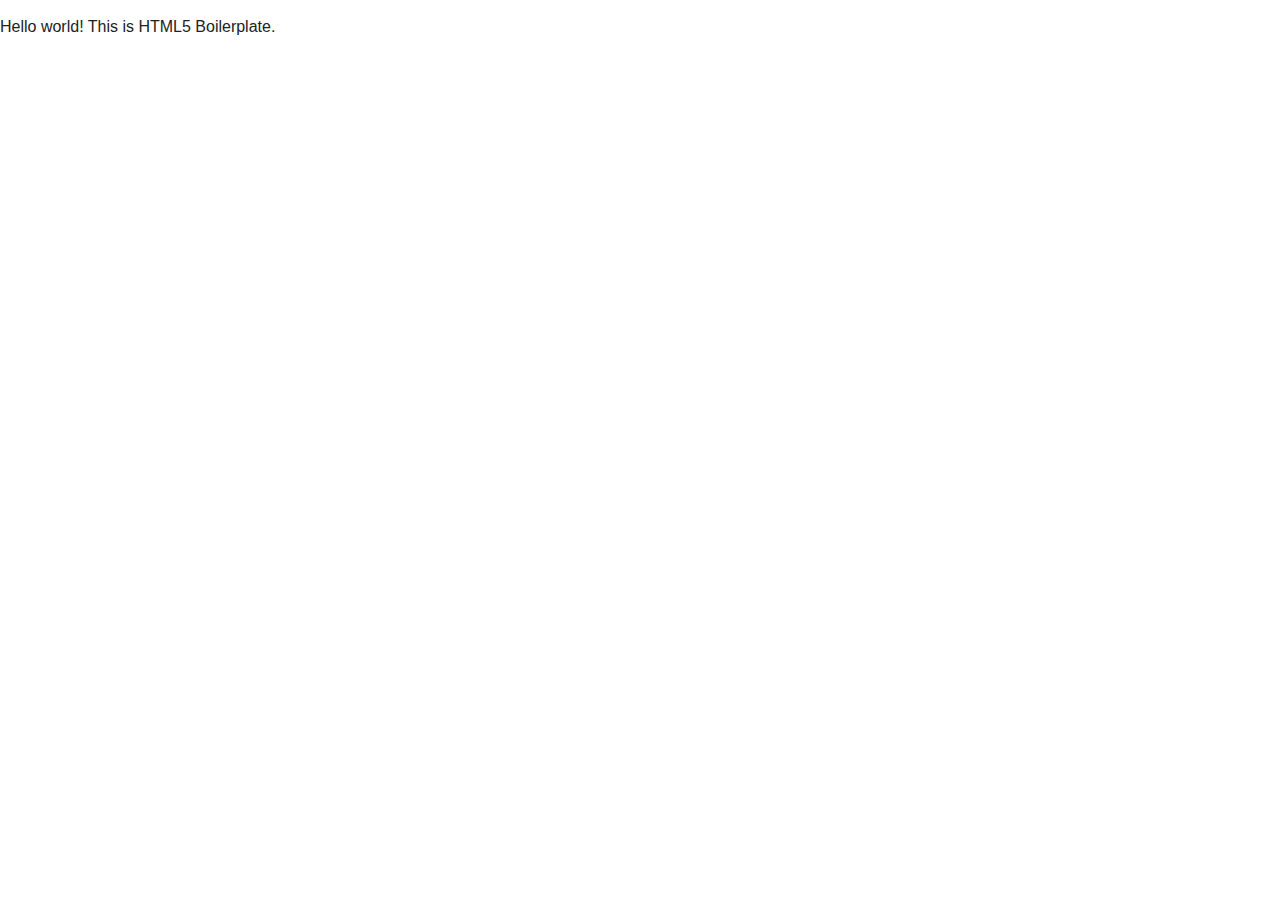
==== index.html @ c282a175 "first init" ====
<!doctype html>
<html class="no-js" lang="">
    <head>
        <meta charset="utf-8">
        <meta http-equiv="x-ua-compatible" content="ie=edge">
        <title></title>
        <meta name="description" content="">
        <meta name="viewport" content="width=device-width, initial-scale=1">

        <link rel="apple-touch-icon" href="apple-touch-icon.png">
        <!-- Place favicon.ico in the root directory -->

        <link rel="stylesheet" href="css/normalize.css">
        <link rel="stylesheet" href="css/main.css">
        <script src="js/vendor/modernizr-2.8.3.min.js"></script>
    </head>
    <body>
        <!--[if lt IE 8]>
            <p class="browserupgrade">You are using an <strong>outdated</strong> browser. Please <a href="http://browsehappy.com/">upgrade your browser</a> to improve your experience.</p>
        <![endif]-->

        <!-- Add your site or application content here -->
        <p>Hello world! This is HTML5 Boilerplate.</p>

        <script src="https://code.jquery.com/jquery-1.12.0.min.js"></script>
        <script>window.jQuery || document.write('<script src="js/vendor/jquery-1.12.0.min.js"><\/script>')</script>
        <script src="js/plugins.js"></script>
        <script src="js/main.js"></script>

        <!-- Google Analytics: change UA-XXXXX-X to be your site's ID. -->
        <script>
            (function(b,o,i,l,e,r){b.GoogleAnalyticsObject=l;b[l]||(b[l]=
            function(){(b[l].q=b[l].q||[]).push(arguments)});b[l].l=+new Date;
            e=o.createElement(i);r=o.getElementsByTagName(i)[0];
            e.src='https://www.google-analytics.com/analytics.js';
            r.parentNode.insertBefore(e,r)}(window,document,'script','ga'));
            ga('create','UA-XXXXX-X','auto');ga('send','pageview');
        </script>
    </body>
</html>
---- css/main.css ----
/*! HTML5 Boilerplate v5.3.0 | MIT License | https://html5boilerplate.com/ */

/*
 * What follows is the result of much research on cross-browser styling.
 * Credit left inline and big thanks to Nicolas Gallagher, Jonathan Neal,
 * Kroc Camen, and the H5BP dev community and team.
 */

/* ==========================================================================
   Base styles: opinionated defaults
   ========================================================================== */

html {
    color: #222;
    font-size: 1em;
    line-height: 1.4;
}

/*
 * Remove text-shadow in selection highlight:
 * https://twitter.com/miketaylr/status/12228805301
 *
 * These selection rule sets have to be separate.
 * Customize the background color to match your design.
 */

::-moz-selection {
    background: #b3d4fc;
    text-shadow: none;
}

::selection {
    background: #b3d4fc;
    text-shadow: none;
}

/*
 * A better looking default horizontal rule
 */

hr {
    display: block;
    height: 1px;
    border: 0;
    border-top: 1px solid #ccc;
    margin: 1em 0;
    padding: 0;
}

/*
 * Remove the gap between audio, canvas, iframes,
 * images, videos and the bottom of their containers:
 * https://github.com/h5bp/html5-boilerplate/issues/440
 */

audio,
canvas,
iframe,
img,
svg,
video {
    vertical-align: middle;
}

/*
 * Remove default fieldset styles.
 */

fieldset {
    border: 0;
    margin: 0;
    padding: 0;
}

/*
 * Allow only vertical resizing of textareas.
 */

textarea {
    resize: vertical;
}

/* ==========================================================================
   Browser Upgrade Prompt
   ========================================================================== */

.browserupgrade {
    margin: 0.2em 0;
    background: #ccc;
    color: #000;
    padding: 0.2em 0;
}

/* ==========================================================================
   Author's custom styles
   ========================================================================== */

















/* ==========================================================================
   Helper classes
   ========================================================================== */

/*
 * Hide visually and from screen readers
 */

.hidden {
    display: none !important;
}

/*
 * Hide only visually, but have it available for screen readers:
 * http://snook.ca/archives/html_and_css/hiding-content-for-accessibility
 */

.visuallyhidden {
    border: 0;
    clip: rect(0 0 0 0);
    height: 1px;
    margin: -1px;
    overflow: hidden;
    padding: 0;
    position: absolute;
    width: 1px;
}

/*
 * Extends the .visuallyhidden class to allow the element
 * to be focusable when navigated to via the keyboard:
 * https://www.drupal.org/node/897638
 */

.visuallyhidden.focusable:active,
.visuallyhidden.focusable:focus {
    clip: auto;
    height: auto;
    margin: 0;
    overflow: visible;
    position: static;
    width: auto;
}

/*
 * Hide visually and from screen readers, but maintain layout
 */

.invisible {
    visibility: hidden;
}

/*
 * Clearfix: contain floats
 *
 * For modern browsers
 * 1. The space content is one way to avoid an Opera bug when the
 *    `contenteditable` attribute is included anywhere else in the document.
 *    Otherwise it causes space to appear at the top and bottom of elements
 *    that receive the `clearfix` class.
 * 2. The use of `table` rather than `block` is only necessary if using
 *    `:before` to contain the top-margins of child elements.
 */

.clearfix:before,
.clearfix:after {
    content: " "; /* 1 */
    display: table; /* 2 */
}

.clearfix:after {
    clear: both;
}

/* ==========================================================================
   EXAMPLE Media Queries for Responsive Design.
   These examples override the primary ('mobile first') styles.
   Modify as content requires.
   ========================================================================== */

@media only screen and (min-width: 35em) {
    /* Style adjustments for viewports that meet the condition */
}

@media print,
       (-webkit-min-device-pixel-ratio: 1.25),
       (min-resolution: 1.25dppx),
       (min-resolution: 120dpi) {
    /* Style adjustments for high resolution devices */
}

/* ==========================================================================
   Print styles.
   Inlined to avoid the additional HTTP request:
   http://www.phpied.com/delay-loading-your-print-css/
   ========================================================================== */

@media print {
    *,
    *:before,
    *:after,
    *:first-letter,
    *:first-line {
        background: transparent !important;
        color: #000 !important; /* Black prints faster:
                                   http://www.sanbeiji.com/archives/953 */
        box-shadow: none !important;
        text-shadow: none !important;
    }

    a,
    a:visited {
        text-decoration: underline;
    }

    a[href]:after {
        content: " (" attr(href) ")";
    }

    abbr[title]:after {
        content: " (" attr(title) ")";
    }

    /*
     * Don't show links that are fragment identifiers,
     * or use the `javascript:` pseudo protocol
     */

    a[href^="#"]:after,
    a[href^="javascript:"]:after {
        content: "";
    }

    pre,
    blockquote {
        border: 1px solid #999;
        page-break-inside: avoid;
    }

    /*
     * Printing Tables:
     * http://css-discuss.incutio.com/wiki/Printing_Tables
     */

    thead {
        display: table-header-group;
    }

    tr,
    img {
        page-break-inside: avoid;
    }

    img {
        max-width: 100% !important;
    }

    p,
    h2,
    h3 {
        orphans: 3;
        widows: 3;
    }

    h2,
    h3 {
        page-break-after: avoid;
    }
}
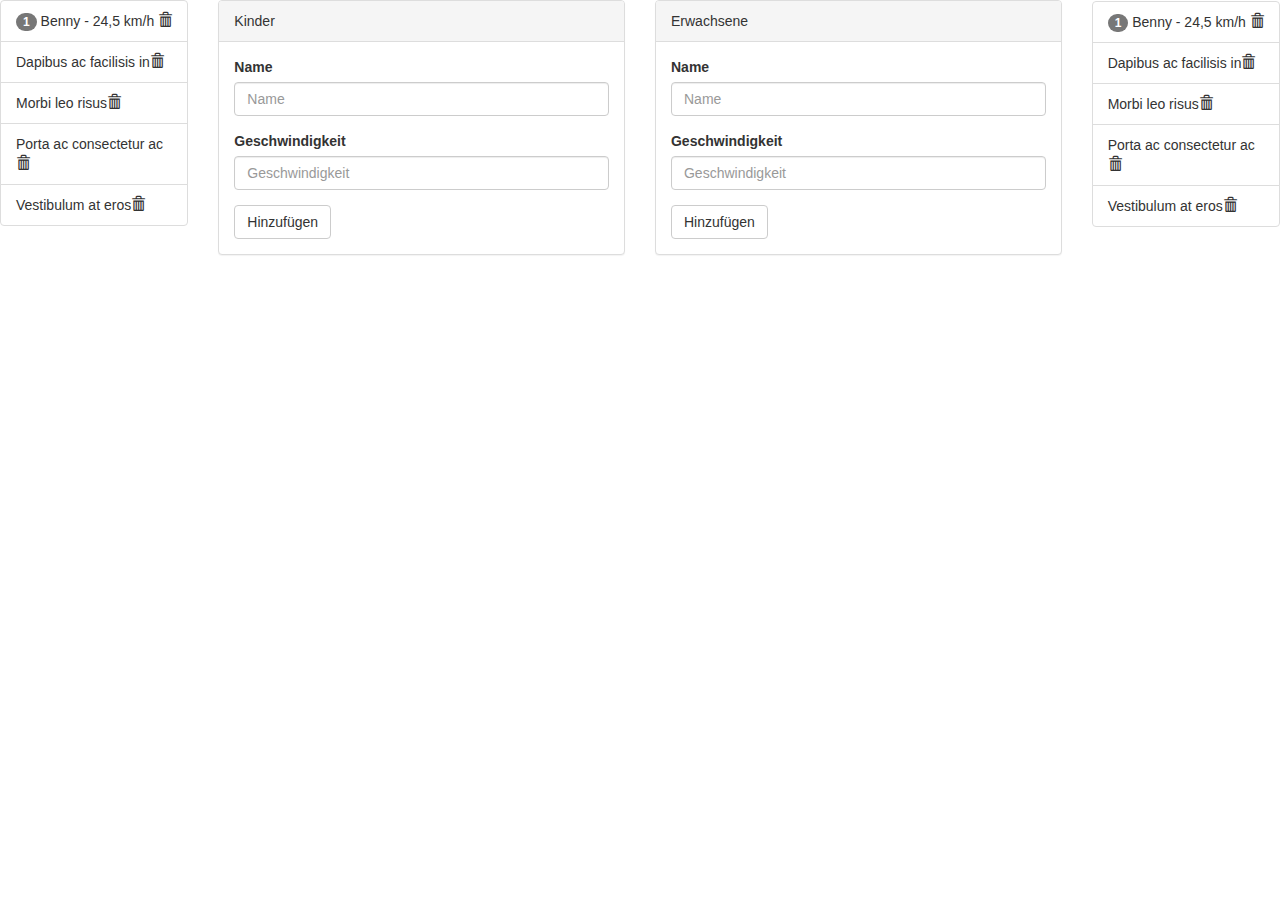
==== commit 78c57e1d: "adding items workes" ====
--- a/index.html
+++ b/index.html
@@ -6,6 +6,15 @@
         <title></title>
         <meta name="description" content="">
         <meta name="viewport" content="width=device-width, initial-scale=1">
+
+        <script src="https://ajax.googleapis.com/ajax/libs/jquery/3.2.1/jquery.min.js"></script>
+
+        <!-- Latest compiled and minified CSS -->
+        <link rel="stylesheet" href="https://maxcdn.bootstrapcdn.com/bootstrap/3.3.7/css/bootstrap.min.css" integrity="sha384-BVYiiSIFeK1dGmJRAkycuHAHRg32OmUcww7on3RYdg4Va+PmSTsz/K68vbdEjh4u" crossorigin="anonymous">
+
+        <!-- Latest compiled and minified JavaScript -->
+        <script src="https://maxcdn.bootstrapcdn.com/bootstrap/3.3.7/js/bootstrap.min.js" integrity="sha384-Tc5IQib027qvyjSMfHjOMaLkfuWVxZxUPnCJA7l2mCWNIpG9mGCD8wGNIcPD7Txa" crossorigin="anonymous"></script>
+
 
         <link rel="apple-touch-icon" href="apple-touch-icon.png">
         <!-- Place favicon.ico in the root directory -->
@@ -19,22 +28,75 @@
             <p class="browserupgrade">You are using an <strong>outdated</strong> browser. Please <a href="http://browsehappy.com/">upgrade your browser</a> to improve your experience.</p>
         <![endif]-->
 
-        <!-- Add your site or application content here -->
-        <p>Hello world! This is HTML5 Boilerplate.</p>
+        <div class="row">
+            <div class="col-md-2">
+                <div class="scrollwrapper ">
+                    <ul id="child_list" class="list-group">
+                        <li class="list-group-item"> <span class="badge">1</span> Benny - 24,5 km/h <div class="align_right"><span class="glyphicon glyphicon-trash" aria-hidden="true"></span></div></li>
+                        <li class="list-group-item">Dapibus ac facilisis in<span class="glyphicon glyphicon-trash" aria-hidden="true"></span></li>
+                        <li class="list-group-item">Morbi leo risus<span class="glyphicon glyphicon-trash" aria-hidden="true"></span></li>
+                        <li class="list-group-item">Porta ac consectetur ac<span class="glyphicon glyphicon-trash" aria-hidden="true"></span></li>
+                        <li class="list-group-item">Vestibulum at eros<span class="glyphicon glyphicon-trash" aria-hidden="true"></span></li>
+                    </ul>
+                </div>
+            </div>
 
-        <script src="https://code.jquery.com/jquery-1.12.0.min.js"></script>
-        <script>window.jQuery || document.write('<script src="js/vendor/jquery-1.12.0.min.js"><\/script>')</script>
+            <div class="col-md-4 ">
+                <div class="panel panel-default">
+                    <div class="panel-heading">Kinder</div>
+                    <div class="panel-body">
+                        <form id="child_input" action="#">
+                            <div class="form-group">
+                                <label for="child_name_input">Name</label>
+                                <input type="text" name="name" class="form-control" id="child_name_input" placeholder="Name">
+                            </div>
+                            <div class="form-group">
+                                <label for="child_speed_input">Geschwindigkeit</label>
+                                <input type="text" name="speed" class="form-control" id="child_speed_input" placeholder="Geschwindigkeit">
+                            </div>
+                            <button type="submit" class="btn btn-default">Hinzufügen</button>
+                        </form>
+                    </div>
+                </div>
+
+            </div>
+            <div class="col-md-4">
+                <div class="panel panel-default">
+                    <div class="panel-heading">Erwachsene</div>
+                    <div class="panel-body">
+                        <form id="parent_input" action="#">
+                            <div class="form-group">
+                                <label for="parent_name_input">Name</label>
+                                <input type="text" name="name" class="form-control" id="parent_name_input" placeholder="Name">
+                            </div>
+                            <div class="form-group">
+                                <label for="parent_speed_input">Geschwindigkeit</label>
+                                <input type="text" name="speed" class="form-control" id="parent_speed_input" placeholder="Geschwindigkeit">
+                            </div>
+                            <button type="submit" class="btn btn-default">Hinzufügen</button>
+                        </form>
+                    </div>
+                </div>
+            </div>
+            <div class="col-md-1">
+
+            </div>
+            <div class="col-md-2">
+                <div class="scrollwrapper">
+                    <ul id="parent_list" class="list-group">
+                        <li class="list-group-item"> <span class="badge">1</span> Benny - 24,5 km/h <div class="align_right"><span class="glyphicon glyphicon-trash" aria-hidden="true"></span></div></li>
+                        <li class="list-group-item">Dapibus ac facilisis in<span class="glyphicon glyphicon-trash" aria-hidden="true"></span></li>
+                        <li class="list-group-item">Morbi leo risus<span class="glyphicon glyphicon-trash" aria-hidden="true"></span></li>
+                        <li class="list-group-item">Porta ac consectetur ac<span class="glyphicon glyphicon-trash" aria-hidden="true"></span></li>
+                        <li class="list-group-item">Vestibulum at eros<span class="glyphicon glyphicon-trash" aria-hidden="true"></span></li>
+                    </ul>
+                </div>
+            </div>
+        </div>
+
         <script src="js/plugins.js"></script>
         <script src="js/main.js"></script>
 
-        <!-- Google Analytics: change UA-XXXXX-X to be your site's ID. -->
-        <script>
-            (function(b,o,i,l,e,r){b.GoogleAnalyticsObject=l;b[l]||(b[l]=
-            function(){(b[l].q=b[l].q||[]).push(arguments)});b[l].l=+new Date;
-            e=o.createElement(i);r=o.getElementsByTagName(i)[0];
-            e.src='https://www.google-analytics.com/analytics.js';
-            r.parentNode.insertBefore(e,r)}(window,document,'script','ga'));
-            ga('create','UA-XXXXX-X','auto');ga('send','pageview');
-        </script>
+
     </body>
 </html>
--- a/css/main.css
+++ b/css/main.css
@@ -280,3 +280,17 @@
         page-break-after: avoid;
     }
 }
+
+
+.scrollwrapper {
+    height: 100%;
+    overflow-y: scroll;
+}
+.align_right {
+    text-align: right;
+    float: right;
+    cursor: pointer;
+}
+.badge {
+    float: none !important;
+}
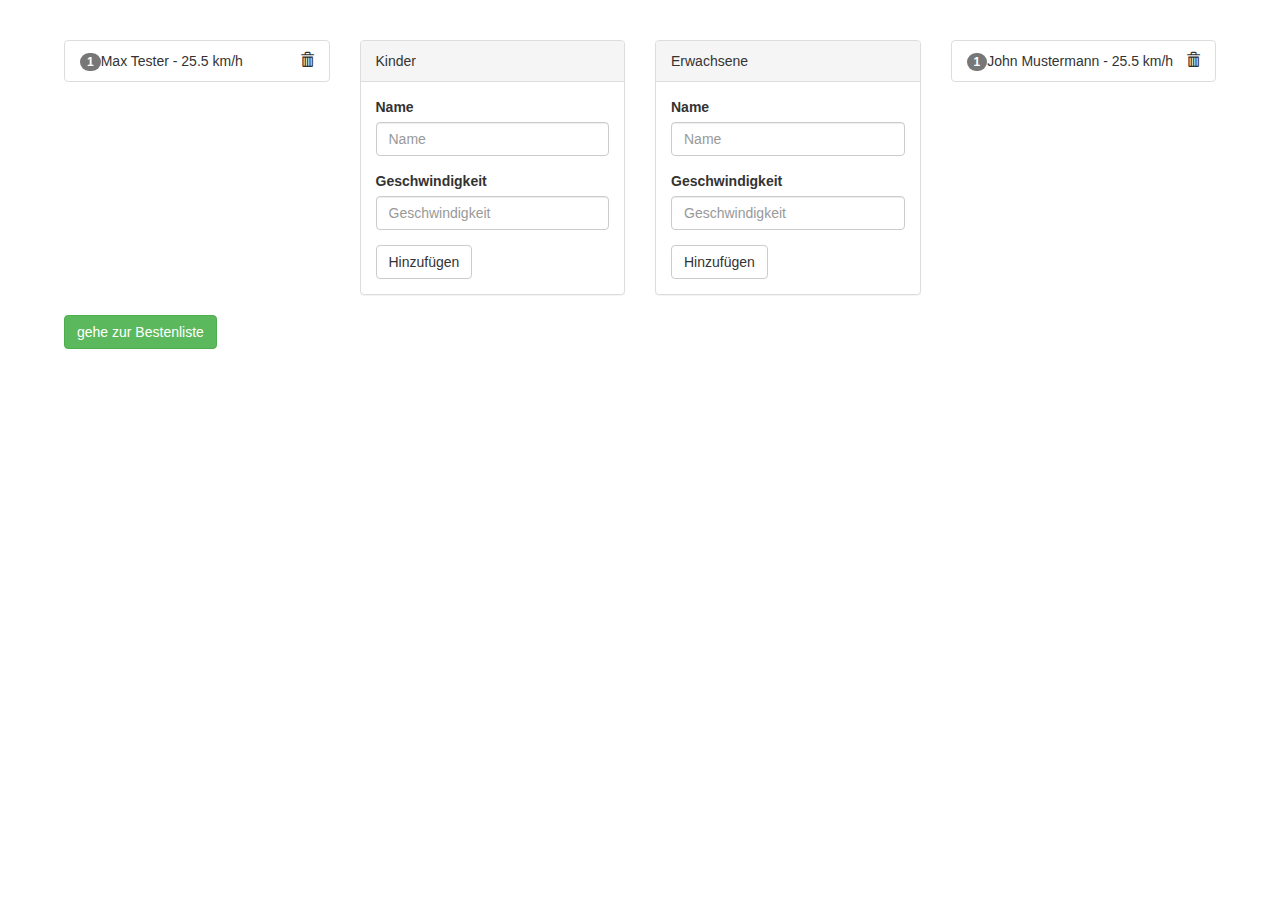
==== commit 569d7406: "works already very well" ====
--- a/index.html
+++ b/index.html
@@ -1,102 +1,120 @@
 <!doctype html>
 <html class="no-js" lang="">
-    <head>
-        <meta charset="utf-8">
-        <meta http-equiv="x-ua-compatible" content="ie=edge">
-        <title></title>
-        <meta name="description" content="">
-        <meta name="viewport" content="width=device-width, initial-scale=1">
+<head>
+    <meta charset="utf-8">
+    <meta http-equiv="x-ua-compatible" content="ie=edge">
+    <title></title>
+    <meta name="description" content="">
+    <meta name="viewport" content="width=device-width, initial-scale=1">
 
-        <script src="https://ajax.googleapis.com/ajax/libs/jquery/3.2.1/jquery.min.js"></script>
+    <script src="https://ajax.googleapis.com/ajax/libs/jquery/3.2.1/jquery.min.js"></script>
 
-        <!-- Latest compiled and minified CSS -->
-        <link rel="stylesheet" href="https://maxcdn.bootstrapcdn.com/bootstrap/3.3.7/css/bootstrap.min.css" integrity="sha384-BVYiiSIFeK1dGmJRAkycuHAHRg32OmUcww7on3RYdg4Va+PmSTsz/K68vbdEjh4u" crossorigin="anonymous">
+    <!-- Latest compiled and minified CSS -->
+    <link rel="stylesheet" href="https://maxcdn.bootstrapcdn.com/bootstrap/3.3.7/css/bootstrap.min.css"
+          integrity="sha384-BVYiiSIFeK1dGmJRAkycuHAHRg32OmUcww7on3RYdg4Va+PmSTsz/K68vbdEjh4u" crossorigin="anonymous">
 
-        <!-- Latest compiled and minified JavaScript -->
-        <script src="https://maxcdn.bootstrapcdn.com/bootstrap/3.3.7/js/bootstrap.min.js" integrity="sha384-Tc5IQib027qvyjSMfHjOMaLkfuWVxZxUPnCJA7l2mCWNIpG9mGCD8wGNIcPD7Txa" crossorigin="anonymous"></script>
+    <!-- Latest compiled and minified JavaScript -->
+    <script src="https://maxcdn.bootstrapcdn.com/bootstrap/3.3.7/js/bootstrap.min.js"
+            integrity="sha384-Tc5IQib027qvyjSMfHjOMaLkfuWVxZxUPnCJA7l2mCWNIpG9mGCD8wGNIcPD7Txa"
+            crossorigin="anonymous"></script>
 
 
-        <link rel="apple-touch-icon" href="apple-touch-icon.png">
-        <!-- Place favicon.ico in the root directory -->
+    <link rel="apple-touch-icon" href="apple-touch-icon.png">
+    <!-- Place favicon.ico in the root directory -->
 
-        <link rel="stylesheet" href="css/normalize.css">
-        <link rel="stylesheet" href="css/main.css">
-        <script src="js/vendor/modernizr-2.8.3.min.js"></script>
-    </head>
-    <body>
-        <!--[if lt IE 8]>
-            <p class="browserupgrade">You are using an <strong>outdated</strong> browser. Please <a href="http://browsehappy.com/">upgrade your browser</a> to improve your experience.</p>
-        <![endif]-->
+    <link rel="stylesheet" href="css/normalize.css">
+    <link rel="stylesheet" href="css/main.css">
+    <script src="js/vendor/modernizr-2.8.3.min.js"></script>
+</head>
+<body>
+<div class="pagewrapper">
 
-        <div class="row">
-            <div class="col-md-2">
-                <div class="scrollwrapper ">
-                    <ul id="child_list" class="list-group">
-                        <li class="list-group-item"> <span class="badge">1</span> Benny - 24,5 km/h <div class="align_right"><span class="glyphicon glyphicon-trash" aria-hidden="true"></span></div></li>
-                        <li class="list-group-item">Dapibus ac facilisis in<span class="glyphicon glyphicon-trash" aria-hidden="true"></span></li>
-                        <li class="list-group-item">Morbi leo risus<span class="glyphicon glyphicon-trash" aria-hidden="true"></span></li>
-                        <li class="list-group-item">Porta ac consectetur ac<span class="glyphicon glyphicon-trash" aria-hidden="true"></span></li>
-                        <li class="list-group-item">Vestibulum at eros<span class="glyphicon glyphicon-trash" aria-hidden="true"></span></li>
-                    </ul>
+    <!--[if lt IE 8]>
+    <p class="browserupgrade">You are using an <strong>outdated</strong> browser. Please <a
+        href="http://browsehappy.com/">upgrade your browser</a> to improve your experience.</p>
+    <![endif]-->
+
+    <div class="row">
+        <div class="col-md-3">
+            <div class="scrollwrapper ">
+                <ul id="child_list" class="list-group">
+                </ul>
+            </div>
+        </div>
+
+        <div class="col-md-3 ">
+            <div class="panel panel-default">
+                <div class="panel-heading">Kinder</div>
+                <div class="panel-body">
+                    <form id="child_input" action="#">
+                        <div class="form-group">
+                            <label for="child_name_input">Name</label>
+                            <input type="text"
+                                   name="name"
+                                   class="form-control"
+                                   id="child_name_input"
+                                   placeholder="Name"
+                                   required="true">
+                        </div>
+                        <div class="form-group">
+                            <label for="child_speed_input">Geschwindigkeit</label>
+                            <input type="number"
+                                   step=any
+                                   name="speed"
+                                   class="form-control"
+                                   id="child_speed_input"
+                                   placeholder="Geschwindigkeit"
+                                   required="true">
+                        </div>
+                        <button type="submit" class="btn btn-default">Hinzufügen</button>
+                    </form>
                 </div>
             </div>
 
-            <div class="col-md-4 ">
-                <div class="panel panel-default">
-                    <div class="panel-heading">Kinder</div>
-                    <div class="panel-body">
-                        <form id="child_input" action="#">
-                            <div class="form-group">
-                                <label for="child_name_input">Name</label>
-                                <input type="text" name="name" class="form-control" id="child_name_input" placeholder="Name">
-                            </div>
-                            <div class="form-group">
-                                <label for="child_speed_input">Geschwindigkeit</label>
-                                <input type="text" name="speed" class="form-control" id="child_speed_input" placeholder="Geschwindigkeit">
-                            </div>
-                            <button type="submit" class="btn btn-default">Hinzufügen</button>
-                        </form>
-                    </div>
-                </div>
-
-            </div>
-            <div class="col-md-4">
-                <div class="panel panel-default">
-                    <div class="panel-heading">Erwachsene</div>
-                    <div class="panel-body">
-                        <form id="parent_input" action="#">
-                            <div class="form-group">
-                                <label for="parent_name_input">Name</label>
-                                <input type="text" name="name" class="form-control" id="parent_name_input" placeholder="Name">
-                            </div>
-                            <div class="form-group">
-                                <label for="parent_speed_input">Geschwindigkeit</label>
-                                <input type="text" name="speed" class="form-control" id="parent_speed_input" placeholder="Geschwindigkeit">
-                            </div>
-                            <button type="submit" class="btn btn-default">Hinzufügen</button>
-                        </form>
-                    </div>
-                </div>
-            </div>
-            <div class="col-md-1">
-
-            </div>
-            <div class="col-md-2">
-                <div class="scrollwrapper">
-                    <ul id="parent_list" class="list-group">
-                        <li class="list-group-item"> <span class="badge">1</span> Benny - 24,5 km/h <div class="align_right"><span class="glyphicon glyphicon-trash" aria-hidden="true"></span></div></li>
-                        <li class="list-group-item">Dapibus ac facilisis in<span class="glyphicon glyphicon-trash" aria-hidden="true"></span></li>
-                        <li class="list-group-item">Morbi leo risus<span class="glyphicon glyphicon-trash" aria-hidden="true"></span></li>
-                        <li class="list-group-item">Porta ac consectetur ac<span class="glyphicon glyphicon-trash" aria-hidden="true"></span></li>
-                        <li class="list-group-item">Vestibulum at eros<span class="glyphicon glyphicon-trash" aria-hidden="true"></span></li>
-                    </ul>
+        </div>
+        <div class="col-md-3">
+            <div class="panel panel-default">
+                <div class="panel-heading">Erwachsene</div>
+                <div class="panel-body">
+                    <form id="parent_input" action="#">
+                        <div class="form-group">
+                            <label for="parent_name_input">Name</label>
+                            <input type="text"
+                                   name="name"
+                                   class="form-control"
+                                   id="parent_name_input"
+                                   placeholder="Name"
+                                   required="true">
+                        </div>
+                        <div class="form-group">
+                            <label for="parent_speed_input">Geschwindigkeit</label>
+                            <input type="number"
+                                   step=any
+                                   name="speed"
+                                   class="form-control"
+                                   id="parent_speed_input"
+                                   placeholder="Geschwindigkeit"
+                                   required="true">
+                        </div>
+                        <button type="submit" class="btn btn-default">Hinzufügen</button>
+                    </form>
                 </div>
             </div>
         </div>
 
-        <script src="js/plugins.js"></script>
-        <script src="js/main.js"></script>
+        <div class="col-md-3">
+            <div class="scrollwrapper">
+                <ul id="parent_list" class="list-group">
+                </ul>
+            </div>
+        </div>
+    </div>
+    <a href="board.html" role="button" target="_blank" class="btn btn-success btn-large">gehe zur Bestenliste</a>
 
 
-    </body>
+    <script src="js/plugins.js"></script>
+    <script src="js/main.js"></script>
+
+</div>
+</body>
 </html>
--- a/css/main.css
+++ b/css/main.css
@@ -281,9 +281,15 @@
     }
 }
 
+.pagewrapper {
+    width: 90%;
+    margin: auto;
+    padding: 40px  0px;
+}
+
 
 .scrollwrapper {
-    height: 100%;
+    max-height: 90vh;
     overflow-y: scroll;
 }
 .align_right {
@@ -294,3 +300,15 @@
 .badge {
     float: none !important;
 }
+
+.logowrapper {
+    position: fixed;
+    right: 5%;
+    bottom: 5%;
+    max-width: 40%;
+
+}
+.logowrapper img {
+    width: 100%;
+    height: auto;
+}
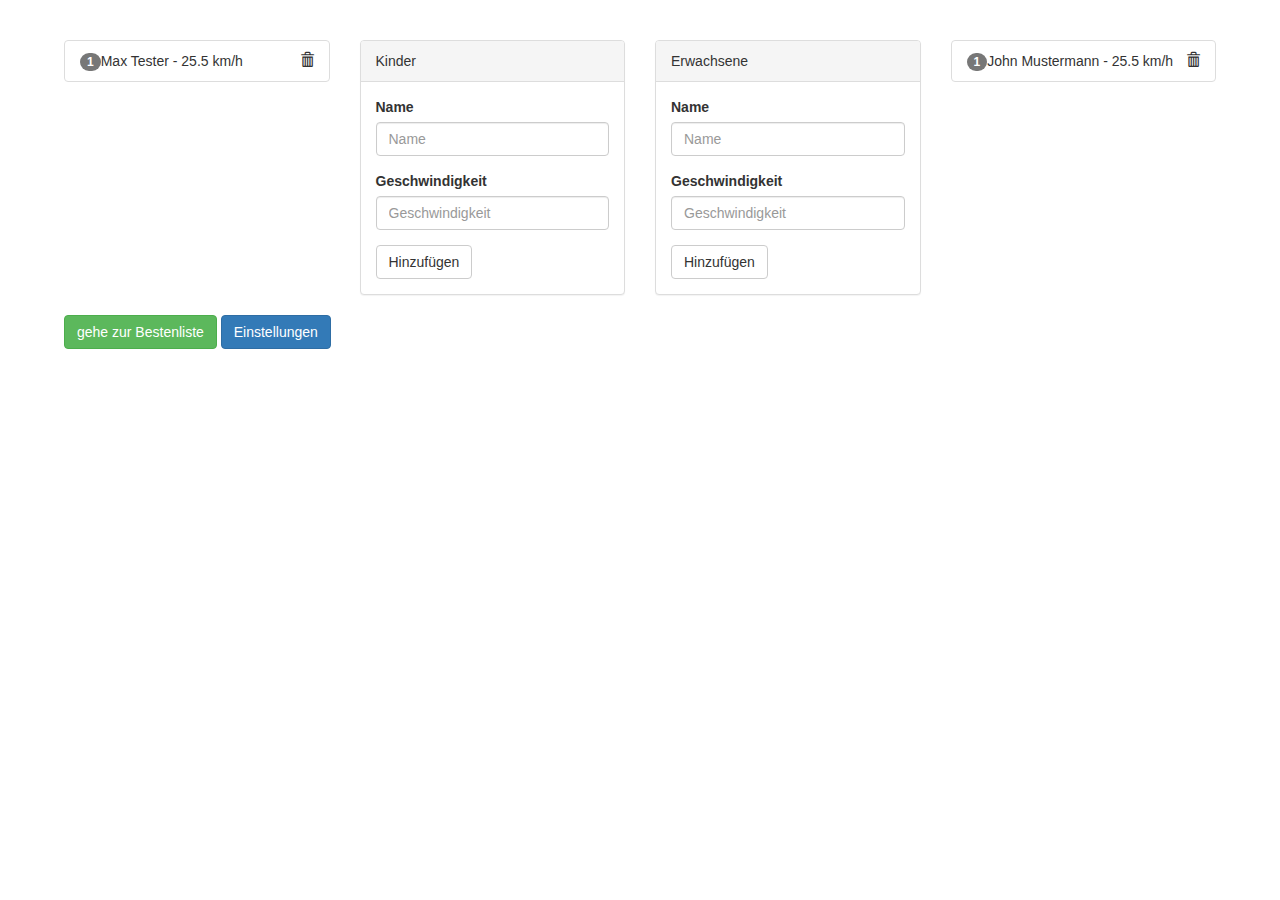
==== commit 34be05de: "added settings to page" ====
--- a/index.html
+++ b/index.html
@@ -7,16 +7,13 @@
     <meta name="description" content="">
     <meta name="viewport" content="width=device-width, initial-scale=1">
 
-    <script src="https://ajax.googleapis.com/ajax/libs/jquery/3.2.1/jquery.min.js"></script>
+    <script src="js/vendor/jquery-1.12.0.min.js"></script>
 
     <!-- Latest compiled and minified CSS -->
-    <link rel="stylesheet" href="https://maxcdn.bootstrapcdn.com/bootstrap/3.3.7/css/bootstrap.min.css"
-          integrity="sha384-BVYiiSIFeK1dGmJRAkycuHAHRg32OmUcww7on3RYdg4Va+PmSTsz/K68vbdEjh4u" crossorigin="anonymous">
+    <link rel="stylesheet" href="css/bootstrap.min.css">
 
     <!-- Latest compiled and minified JavaScript -->
-    <script src="https://maxcdn.bootstrapcdn.com/bootstrap/3.3.7/js/bootstrap.min.js"
-            integrity="sha384-Tc5IQib027qvyjSMfHjOMaLkfuWVxZxUPnCJA7l2mCWNIpG9mGCD8wGNIcPD7Txa"
-            crossorigin="anonymous"></script>
+    <script src="js/vendor/bootstrap.min.js"></script>
 
 
     <link rel="apple-touch-icon" href="apple-touch-icon.png">
@@ -110,7 +107,46 @@
         </div>
     </div>
     <a href="board.html" role="button" target="_blank" class="btn btn-success btn-large">gehe zur Bestenliste</a>
+    <button class="btn btn-large btn-primary" data-toggle="modal" data-target=".bd-example-modal-lg">Einstellungen
+    </button>
 
+
+    <div class="modal fade bd-example-modal-lg" tabindex="-1" role="dialog" aria-labelledby="myLargeModalLabel"
+         aria-hidden="true">
+        <div class="modal-dialog modal-lg">
+            <div class="modal-content">
+                <div class="modal-header">
+
+                    <h5>Einstellungen</h5>
+                </div>
+                <div class="modal-body">
+                    <div class="row">
+                        <div class="col-md-10 col-md-offset-1">
+                            <form id="settings-form" action="#">
+                                <div class="form-group">
+                                    <label for="settings-show-count">Anzahl zu Zeigender Einträge</label>
+                                    <input type="number"
+                                           name="count"
+                                           class="form-control"
+                                           id="settings-show-count"
+                                           placeholder="Anzahl">
+                                </div>
+                                <div class="form-group">
+                                    <label for="settings-background-image">Link für ein Hintergrundbild</label>
+                                    <input type="text"
+                                           name="backbround"
+                                           class="form-control"
+                                           id="settings-background-image"
+                                           placeholder="http://img.zeit.de/karriere/beruf/2010-11/fair-play/wide__1300x731">
+                                </div>
+                                <button type="submit" class="btn btn-default">Speichern</button>
+                            </form>
+                        </div>
+                    </div>
+                </div>
+            </div>
+        </div>
+    </div>
 
     <script src="js/plugins.js"></script>
     <script src="js/main.js"></script>
--- a/css/main.css
+++ b/css/main.css
@@ -312,3 +312,11 @@
     width: 100%;
     height: auto;
 }
+
+.board {
+    min-height: 100vh;
+    min-width: 100vw;
+    background-size: cover;
+    background-repeat: no-repeat;
+    background-position: 50% 50%;
+}
